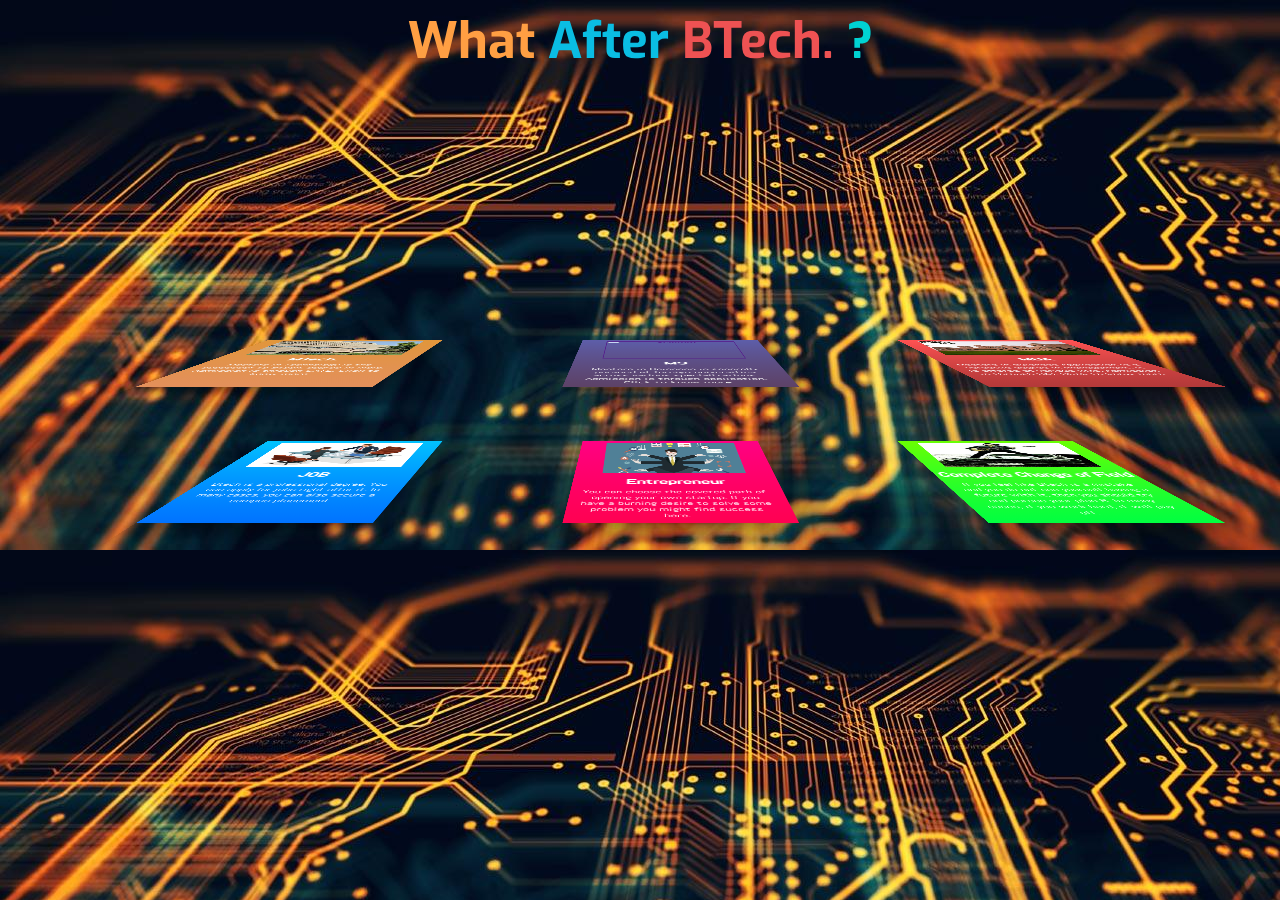
==== copy2.html @ 0488fe97 "Added files via upload" ====
<html>
<head>
<style>
a:link, a:visited { 
  color: none;
  text-decoration: none;
  cursor: auto;
}

a:link:active, a:visited:active { 
  color: none;
}
#lower{
color: white;
}
</style>
<link rel="stylesheet" href="card1.css">
<title>
</title>
</head>
<body>
<div class="title">
  <h1><span style="color: #ff9f43">What </span><span style="color: #0abde3">After </span> <span style="color: #ee5253">BTech. </span><span style="color: #00d2d3">?<span><span style="color: #5f27cd"><span></h1>
</div>
<div class="card1">
  <img src="iitd.jpg" alt="IITD">
  <h3>MTech.</h3>
  <p>Masters in Technology is the successor to Btech. degree in India. Admission is through GATE. Click to know more</p>
</div>

<div class="card2"><a href="">
  <img src="stanford.JPG" alt="Stanford">
  <h3>MS</h3>
  <p>Masters in Sciences is generally pursued at foreign universities across various specializations. Admission is through application. Click to know more</p>
</a>
  </div>

<div class="card3"><a href="CRapp.html" target="_blank">
  <img src="iima.jpg" alt="IIM-A">
  <h3>MBA</h3>
  <p>Masters in Buisness Application is a versatile degree in management. It is offered at various IIMs. Admission is through CAT. Click to know more</p>
</a></div>
<div class="footer">
</div>
<div class="title">
  <h1><span style="color: #ff9f43">  </span><span style="color: #0abde3">  </span> <span style="color: #ee5253">  </span><span style="color: #00d2d3">  <span><span style="color: #5f27cd">  <span></h1>
</div>
<br>
<br>
<br>
<br>
<br>
<br>
<br>
<br>
<div class="card4">
  <img src="enter.jpg" alt=""> 
  <h3>Entrepreneur</h3>
  <p>You can choose the coveted path of opening your own startup. If you have a burning desire to solve some problem you might find success here.</p>
</div>

<div class="card5">
  <img src="rockstar.jpg" alt="">
  <h3>Complete Change of Field</h3>
  <p>If you feel like Btech is a mistake and you do not see yourself having a future with it, then you should try and pursue your plan B. In many cases, if you work hard, it will pay off.</p>
</div>

<div class="card6">
  <img src="job.jpg" alt="Eiffel Tower">
  <h3>JOB</h3>
  <p>Btech is a professional degree. You can apply for jobs right after it. In many cases, you can also secure a campus placement</p>
</div>
<br>
<br>
<!-- <div class="card7"> -->
  <!-- <img src="subjects.png" alt="">  -->
  <!-- <h3>Taj Mahal</h3> -->
  <!-- <p>The Taj Mahal is an ivory-white marble mausoleum on the south bank of the Yamuna river in the Indian city of Agra. It was commissioned in 1632</p> -->
<!-- </div> -->



<div class="footer">
</div>
</body>
</html>
---- card1.css ----
@import url('https://fonts.googleapis.com/css?family=Exo:700');
@import url('https://fonts.googleapis.com/css?family=Abel');
body {
  background-image:url('engineering.jpg');
  -webkit-transform: perspective(900px);
  -webkit-transform-style: preserve-3d;
}
.title{
  width=100%;
  text-align: center;
}
.title h1{
  font-size:50px;
  font-family: 'Exo', sans-serif;
}
.card1 {
  text-align:center;
  position: absolute;
  left: 100px;
  width: 250px;
  height: 350px;
  margin-top: 10px;
  margin-bottom: 10px;
  background: linear-gradient(rgb(225,150,58),rgb(227,144,91));
  transition:.6s;
  
  transform: rotatex(75deg) translatey(-200px) translatez(-100px);
  box-shadow: 0px 20px 60px rgba(0,0,0, 0.5);
}
.card1:hover{
  transform: rotatex(0deg);
  transform: rotatez(0deg);
  transition:.6s;
  box-shadow: 0px 0px 20px rgba(0, 0, 0, 0.3);
}
.card1 img{
  transform: translateY(15px);
  width:200px;
  height:120px;
}
.card6 {
  text-align:center;
  position: absolute;
  left: 100px;
  width: 250px;
  height: 350px;
  margin-top: 10px;
  margin-bottom: 10px;
  background: linear-gradient(#01c3ff,#0173ff);
  transition:.6s;
  
  transform: rotatex(75deg) translatey(-200px) translatez(-100px);
  box-shadow: 0px 20px 60px rgba(0,0,0, 0.5);
}
.card6:hover{
  transform: rotatex(0deg);
  transform: rotatez(0deg);
  transition:.6s;
  box-shadow: 0px 0px 20px rgba(0, 0, 0, 0.3);
}
.card6 img{
  transform: translateY(15px);
  width:200px;
  height:120px;
}
/* .card7 { */
  /* text-align:center; */
  /* position: absolute; */
  /* left: 100px; */
  /* width: 250px; */
  /* height: 350px; */
  /* margin-top: 10px; */
  /* margin-bottom: 10px; */
  /* background: linear-gradient(rgb(225,150,58),rgb(227,144,91)); */
  /* transition:.6s; */
  
  /* transform: rotatex(75deg) translatey(-200px) translatez(-100px); */
  /* box-shadow: 0px 20px 60px rgba(0,0,0, 0.5); */
/* } */
/* .card7:hover{ */
  /* transform: rotatex(0deg); */
  /* transform: rotatez(0deg); */
  /* transition:.6s; */
  /* box-shadow: 0px 0px 20px rgba(0, 0, 0, 0.3); */
/* } */
/* .card7 img{ */
  /* transform: translateY(15px); */
  /* width:200px; */
  /* height:120px; */
/* } */
h3{
  font-size:25px;
  font-family: 'Abel', sans-serif;
  color:rgb(255,255,255);
  text-shadow: 0 0 2px rgb(255,255,255);
  transform: translatey(10px);
}

p{
  
  font-family: 'Abel', sans-serif;
  color: white;
  text-align:center;
  width:220px;
  transform: translatex(12px);
}


.card2 {
  text-align:center;
  position: absolute;
  left: 550px;
  width: 250px;
  height: 350px;
  margin-top: 10px;
  margin-bottom: 10px;
  background: linear-gradient(rgb(93,94,170),rgb(93,66,103));
  animation: animate 1s linear infinite;
  transition:.6s;
  
  transform: rotatex(75deg) translatey(-200px) translatez(-100px);
  box-shadow: 0px 20px 60px rgba(0, 0, 0, 0.5);
}
.card2:hover{
   transform: rotatex(0deg);
  transition:.6s;
  box-shadow: 0px 0px 20px rgba(0, 0, 0, 0.3);
}
.card2 img{
  transform: translateY(15px);
  width:180px;
  height:150px;
}
.card4 {
  text-align:center;
  position: absolute;
  left: 550px;
  width: 250px;
  height: 350px;
  margin-top: 10px;
  margin-bottom: 10px;
  background: linear-gradient(#ff0184,#ff0152);
  animation: animate 1s linear infinite;
  transition:.6s;
  
  transform: rotatex(75deg) translatey(-200px) translatez(-100px);
  box-shadow: 0px 20px 60px rgba(0, 0, 0, 0.5);
}
.card4:hover{
   transform: rotatex(0deg);
  transition:.6s;
  box-shadow: 0px 0px 20px rgba(0, 0, 0, 0.3);
}
.card4 img{
  transform: translateY(15px);
  width:180px;
  height:150px;
}
.card3 {
  text-align:center;
  position: absolute;
  left: 1000px;
  width: 250px;
  height: 350px;
  margin-top: 10px;
  margin-bottom: 10px;
  background: linear-gradient(#ff5252, #b33939);
  transition:.6s;
  
  transform: rotatex(75deg) translatey(-200px) translatez(-100px);
  box-shadow: 0px 20px 60px rgba(0, 0, 0, 0.5);
}
.card3:hover{
   transform: rotatex(0deg);
  transition:.6s;
  box-shadow: 0px 0px 20px rgba(0, 0, 0, 0.3);
}
.card3 img{
  transform: translateY(15px);
  width:200px;
  height:120px;
}
.card5 {
  text-align:center;
  position: absolute;
  left: 1000px;
  width: 250px;
  height: 350px;
  margin-top: 10px;
  margin-bottom: 10px;
  background: linear-gradient(#6bff01, #01ff41);
  transition:.6s;
  
  transform: rotatex(75deg) translatey(-200px) translatez(-100px);
  box-shadow: 0px 20px 60px rgba(0, 0, 0, 0.5);
}
.card5:hover{
   transform: rotatex(0deg);
  transition:.6s;
  box-shadow: 0px 0px 20px rgba(0, 0, 0, 0.3);
}
.card5 img{
  transform: translateY(15px);
  width:200px;
  height:120px;
}

.footer{
  position: absolute;
  top: 500px;
  marging: 10px;
  width: 100%;
   text-align: center;
}
.footer h2{
  font-size:18px;
  font-family: 'Exo', sans-serif;
  
}
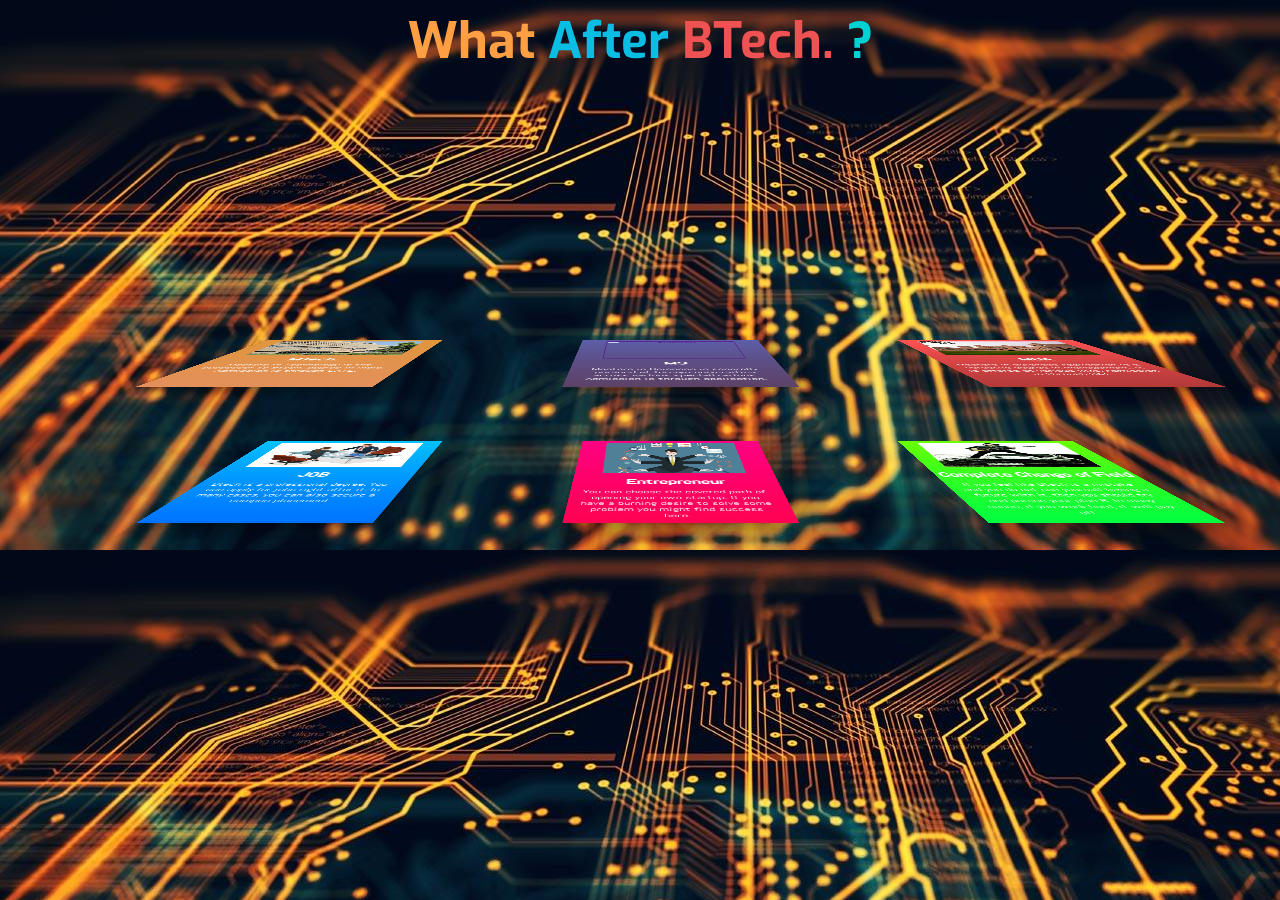
==== commit 5de63dcb: "Changed target location for cards" ====
--- a/copy2.html
+++ b/copy2.html
@@ -25,20 +25,20 @@
 <div class="card1">
   <img src="iitd.jpg" alt="IITD">
   <h3>MTech.</h3>
-  <p>Masters in Technology is the successor to Btech. degree in India. Admission is through GATE. Click to know more</p>
+  <p>Masters in Technology is the successor to Btech. degree in India. Admission is through GATE.</p>
 </div>
 
 <div class="card2"><a href="">
   <img src="stanford.JPG" alt="Stanford">
   <h3>MS</h3>
-  <p>Masters in Sciences is generally pursued at foreign universities across various specializations. Admission is through application. Click to know more</p>
+  <p>Masters in Sciences is generally pursued at foreign universities across various specializations. Admission is through application.</p>
 </a>
   </div>
 
-<div class="card3"><a href="CRapp.html" target="_blank">
+<div class="card3"><a href="">
   <img src="iima.jpg" alt="IIM-A">
   <h3>MBA</h3>
-  <p>Masters in Buisness Application is a versatile degree in management. It is offered at various IIMs. Admission is through CAT. Click to know more</p>
+  <p>Masters in Buisness Application is a versatile degree in management. It is offered at various IIMs. Admission is through CAT.</p>
 </a></div>
 <div class="footer">
 </div>
@@ -83,4 +83,4 @@
 <div class="footer">
 </div>
 </body>
-</html>+</html>
